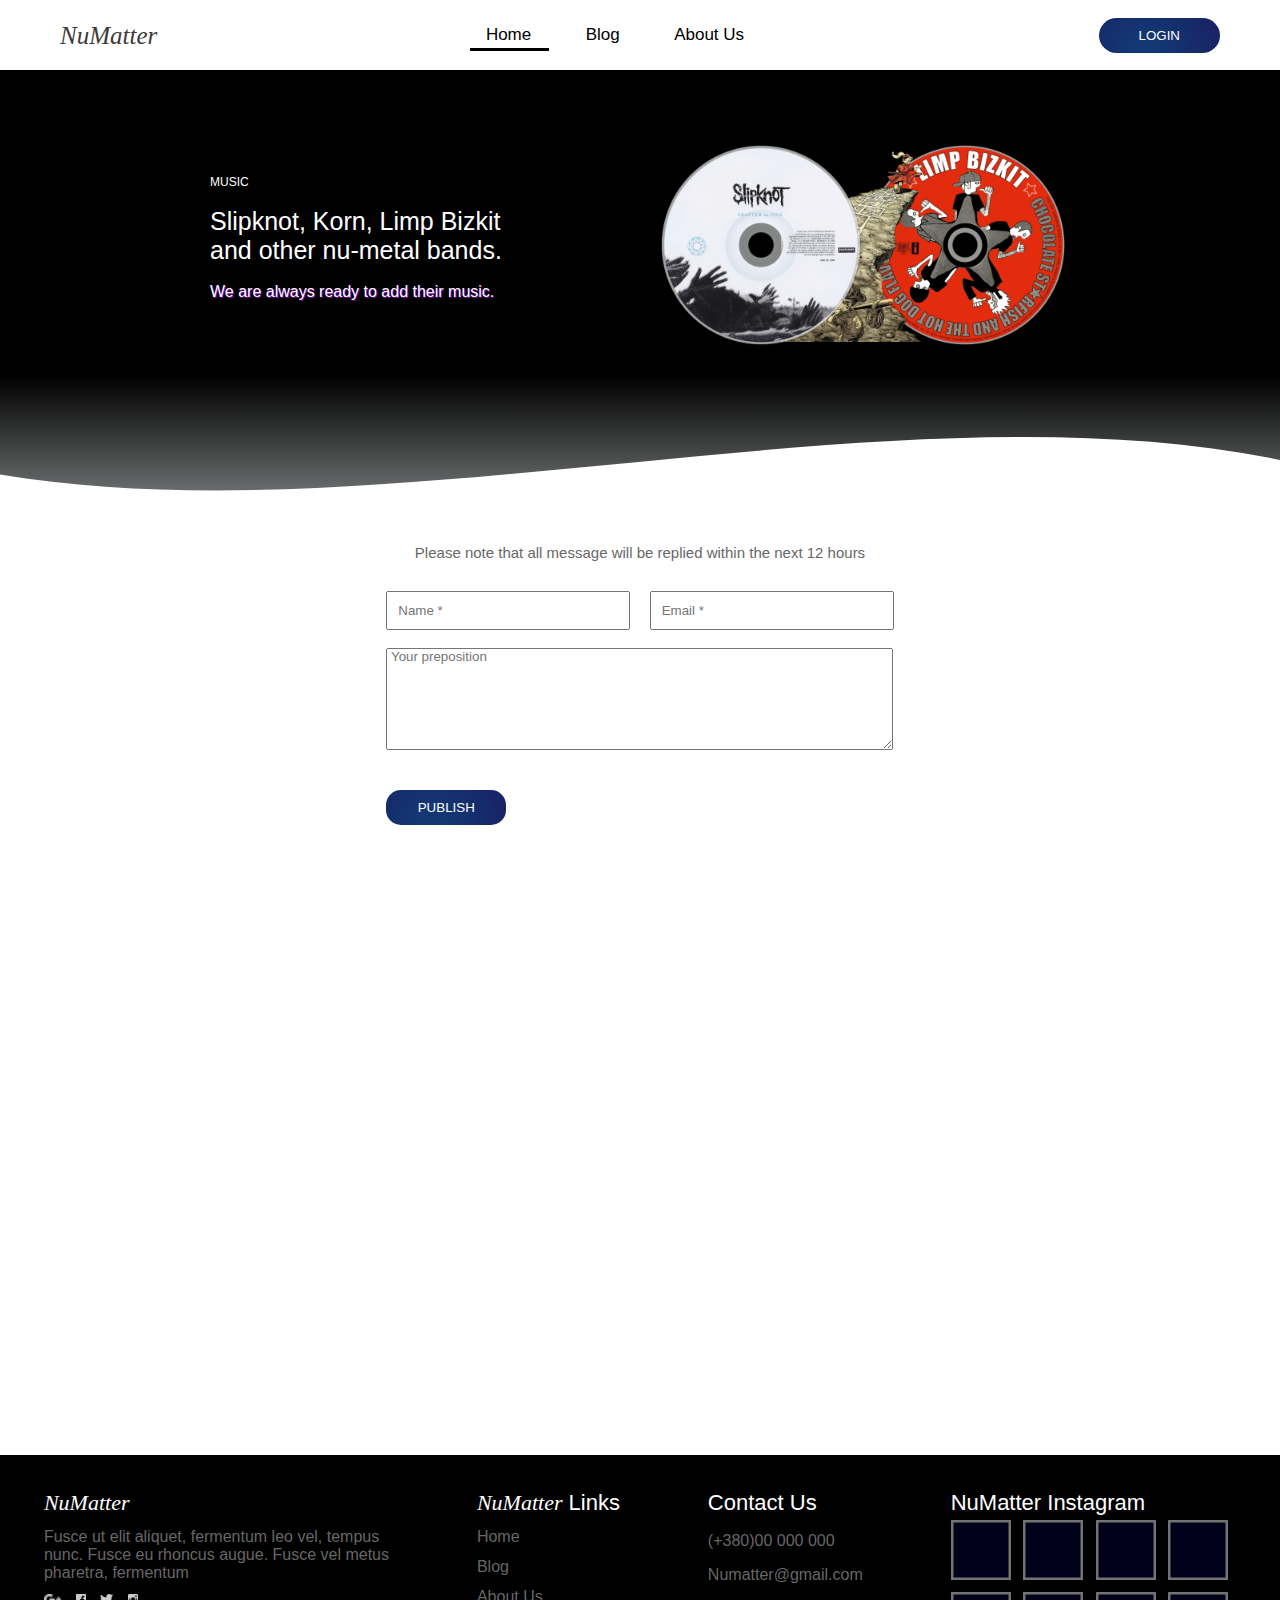
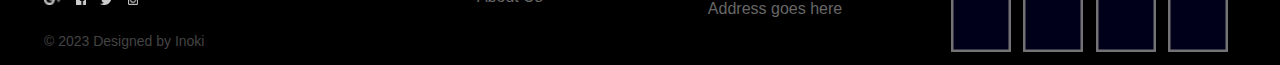
==== index.html @ db918412 "Rename contact.html to index.html" ====
<!DOCTYPE html>
<html>
	<head>
		<meta charset="utf-8">
		<meta name="viewport" content="width=device-width, initial-scale=1">
		<title>Home</title>
		<link rel="stylesheet" href="style.css">
	</head>
	<body>
		<header>
			<nav>
				<div id="logo">
					<a href="" class="none black i fantasy">NuMatter</a>
				</div>
				<a href="#" class="current none black">Home</a>
				<a href="#" class="none black">Blog</a>	
				<a href="#" class="none black">About Us</a>
				<div id="login">
					<button class="radial-blue white">LOGIN</button>
				</div>
			</nav>
			
		</header>
		<div id="content" class="linear-black">
			<div>
				<p>MUSIC</p>
				<br>
				<p>Slipknot, Korn, Limp Bizkit <br>and other nu-metal bands.</p>
				<br>
				<p>We are always ready to add their music.</p>
			</div>
			<div>
				<img src="media/slipknot.png" alt="slipknot">
				<img src="media/korn.png" alt="korn">
				<img src="media/limp_bizkit.png" alt="limp bizkit">
			</div>
		</div>
		<div id="wave"><svg viewBox="0 0 500 150" preserveAspectRatio="none" style="height: 100%; width: 100%;"><path d="M-0.84,67.60 C150.00,150.00 349.20,-49.99 500.00,49.99 L500.00,150.00 L0.00,150.00 Z" style="stroke: none; fill: white;"></path></svg></div>
			</div>
		<div class="form">
			<form action="" method="post">
				<p class="grey">Please note that all message will be replied within the next 12 hours</p>
  				<input id="POST-name" type="text" name="name" placeholder="Name *">
  				<input id="POST-email" type="text" name="email" placeholder="Email *">
  				<br><br>
  				<textarea name="comment" id="POST-comment" cols="40" rows="10" placeholder=" Your preposition"></textarea>
  				<br><br><br>
  				<input id="POST-submit" type="submit" value="PUBLISH" class="radial-blue">
			</form>
		</div>
		<div id="maps">
			<iframe src="https://www.google.com/maps/embed?pb=!1m18!1m12!1m3!1d1415.8816824438043!2d30.211501410605013!3d48.75810889175753!2m3!1f0!2f0!3f0!3m2!1i1024!2i768!4f13.1!3m3!1m2!1s0x40d20d0c9b9dd7b9%3A0x5b7a912d91df345!2z0JDQotCRLdCc0LDRgNC60LXRgg!5e0!3m2!1sru!2sua!4v1681417609507!5m2!1sru!2sua" width="600" height="450" style="border:0;" allowfullscreen="" loading="lazy" referrerpolicy="no-referrer-when-downgrade"></iframe>
		</div>
		<footer class="grey">
			<div class="description">
				<a href="#" class="none white i fantasy big">NuMatter</a>
				<p class="">Fusce ut elit aliquet, fermentum leo vel, tempus<br> nunc. Fusce eu rhoncus augue. Fusce vel metus<br> pharetra, fermentum</p>
				<div class="icons_footer">	
					<img src="media/google.png" alt="google">
					<img src="media/facebook.png" alt="facebook">
					<img src="media/twitter.png" alt="twitter">
					<img src="media/instagram.png" alt="instagram">
				</div>
				<p class="small faded">© 2023 Designed by Inoki</p>
			</div>
			<div class="links flex-column">
				<p class="big white"><span class="i fantasy">NuMatter</span> Links</p>
				<a href="#" class="none grey">Home</a>
				<a href="#" class="none grey">Blog</a>	
				<a href="#" class="none grey">About Us</a>
			</div>
			<div class="contact">
				<p class="big white">Contact Us</p>
				<p>(+380)00 000 000</p>
				<p>Numatter@gmail.com</p>
				<p>Address goes here</p>
			</div>
			<div class="instagram">
				<p class="big white">NuMatter Instagram</p>
				<svg width="60" height="60">
					<rect x="0" y="0" width="60" height="60" style="fill:blue;stroke:grey;stroke-width:5;fill-opacity:0.1;stroke-opacity:0.9"></rect>
				  	<text class="hidden" x="15" y="24" fill="black"
				font-weight="bold">+</text>
				</svg>
				<svg width="60" height="60">
					<rect x="0" y="0" width="60" height="60" style="fill:blue;stroke:grey;stroke-width:5;fill-opacity:0.1;stroke-opacity:0.9"></rect>
				  	<text class="hidden" x="15" y="24" fill="black"
				font-weight="bold">+</text>
				</svg>
				<svg width="60" height="60">
					<rect x="0" y="0" width="60" height="60" style="fill:blue;stroke:grey;stroke-width:5;fill-opacity:0.1;stroke-opacity:0.9"></rect>
				  	<text class="hidden" x="15" y="24" fill="black"
				font-weight="bold">+</text>
				</svg>
				<svg width="60" height="60">
					<rect x="0" y="0" width="60" height="60" style="fill:blue;stroke:grey;stroke-width:5;fill-opacity:0.1;stroke-opacity:0.9"></rect>
				  	<text class="hidden" x="15" y="24" fill="black"
				font-weight="bold">+</text>
				</svg>
				<br>
				<svg width="60" height="60">
					<rect x="0" y="0" width="60" height="60" style="fill:blue;stroke:grey;stroke-width:5;fill-opacity:0.1;stroke-opacity:0.9"></rect>
				  	<text class="hidden" x="15" y="24" fill="black"
				font-weight="bold">+</text>
				</svg>
				<svg width="60" height="60">
					<rect x="0" y="0" width="60" height="60" style="fill:blue;stroke:grey;stroke-width:5;fill-opacity:0.1;stroke-opacity:0.9"></rect>
				  	<text class="hidden" x="15" y="24" fill="black"
				font-weight="bold">+</text>
				</svg>
				<svg width="60" height="60">
					<rect x="0" y="0" width="60" height="60" style="fill:blue;stroke:grey;stroke-width:5;fill-opacity:0.1;stroke-opacity:0.9"></rect>
				  	<text class="hidden" x="15" y="24" fill="black"
				font-weight="bold">+</text>
				</svg>
				<svg width="60" height="60">
					<rect x="0" y="0" width="60" height="60" style="fill:blue;stroke:grey;stroke-width:5;fill-opacity:0.1;stroke-opacity:0.9"></rect>
				  	<text class="hidden" x="15" y="24" fill="black"
				font-weight="bold">+</text>
				</svg>
			</div>
		</footer>
	</body>
</html>
---- style.css ----
* {
	margin: 0;
	padding: 0;
}

body {
	font-family: "Poppins", sans-serif;
	overflow-x: hidden;
	width: 100%;
}

header {
	width: 100vw;
	height: 60px;
	text-align: center;
	padding: 5px 0px;
}

header * {
	position: relative;
	top: 10px;
}

header nav > a {
	padding-right: 50px;
	font-size: 17px;	
}

header nav > a.current {
    box-shadow: -24px 15px 0px -8px black;
}

header nav > a:hover {
    box-shadow: -24px 15px 0px -8px grey;
}

header #logo a {
	position: absolute;
	left: 60px;
	top: -3px;
	font-size: 25px;
	font-style: italic;	
	font-family: fantasy;
	color: #3d3a3a;
}

header #login button {
	position: absolute;
	right: 60px;
	top: -27px;
  	text-decoration: none;
	color: white;
	padding: 10px 40px;
	border-radius: 20px;
	border: none;
}

header #login button:hover {
	background: linear-gradient(180deg, rgba(0,0,0,1) 0%, rgba(0,0,0,1) 65%, rgba(149,153,154,1) 100%);
}

#content { 
	color: white;
	height: 470px;
	width: 100%;
	display: inline-block;
}

#wave {
    height: 120px;
    overflow: hidden;
    position: absolute;
    top: 420px;
    left: 0px;
    width: 100%;
}

#content div:nth-child(1) {
	position: absolute;
	left: 210px;
	top: 175px;
}

#content div:nth-child(1) > :nth-child(1) {
	font-size: 12px;
}

#content div:nth-child(1) > :nth-child(3) {
	font-size: 25px;
}

#content div:nth-child(1) > :nth-child(5) { 
	text-shadow: 1px 1px 1px #9b07ca;
}

#content div + div { 
	position: absolute;
	right: 215px;
	top: 145px;
}

#content div + div img { 
	height: 200px;
}

#content div + div img:nth-child(1) { 
	position: relative;
	z-index: 2;
}

#content div + div img:nth-child(2) { 
	position: absolute;
	left: 120px;
	top: -3px;
}

.form {
	display: flex;
	justify-content: center;
}

.form input {
	padding: 10px;
}

.form p {
	text-align: center;
	margin-bottom: 30px;
	font-size: 15px;
}

#POST-name {
	margin-right: 15px;
	width: 220px;
}

#POST-email {
	width: 220px;
}

#POST-comment {
	width: 505px;
	height: 100px;
	font-family: "Poppins", sans-serif;
}

#POST-submit {
	color: white;
	border-radius: 15px;
	width: 120px;
	border: none;
}

#POST-submit:hover {
	background: linear-gradient(180deg, rgba(0,0,0,1) 0%, rgba(0,0,0,1) 65%, rgba(149,153,154,1) 100%);
}

#maps {
	display: flex;
	justify-content: center;
	margin-top: 100px;
	margin-bottom: 80px;
}

footer {
	display: flex;
	justify-content: space-around;
	width: 100vw;
	height: 200px;
	background-color: rgb(0, 0, 0);
	padding: 5px 0px;
}

footer img {
	width: 13	px;
	height: 11px;
}

footer > div {
	margin-top: 30px;
}

footer .description {
	display: flex;
	flex-direction: column;
}

footer .description a:nth-child(1) {
	font-size: 22px;
}

footer .description * {
	margin-bottom: 12px;
}

footer .description .icons_footer img {
	margin-right: 10px;
}

footer .links a {
 	margin-top: 12px;
}

footer .links a:hover {
	color: white;
}

footer .contact p:not(p:nth-child(1)) {
	 margin-top: 16px;
}

footer .instagram svg {
	margin: 4px 8px 4px 0px;
}

.grey {
	color: #676767;
}

.faded {
	color: #444444;
}

.small {
	font-size: 14px;
}

.big {
	font-size: 22px;
}

.radial-blue {
	background: radial-gradient(780px at 37.8% 100.3%, rgb(19, 55, 115) 2.2%, rgb(32, 7, 80) 20.2%, rgb(27, 88, 111) 58.6%, rgb(115, 88, 44) 75%, rgb(99, 19, 90) 89.6%, rgb(12, 51, 76) 96.1%);
}

.linear-black {
	background: linear-gradient(180deg, rgba(0,0,0,1) 0%, rgba(0,0,0,1) 65%, rgba(149,153,154,1) 100%);
}

.none {
	text-decoration: none;
}

.white {
	color: white;
}

.black {
	color: black;
}

.i {
	font-style: italic;
}

.fantasy {
	font-family: fantasy;
}

.flex-column {
	display: flex;
	flex-direction: column;
}

.hidden {
	display: none;
}
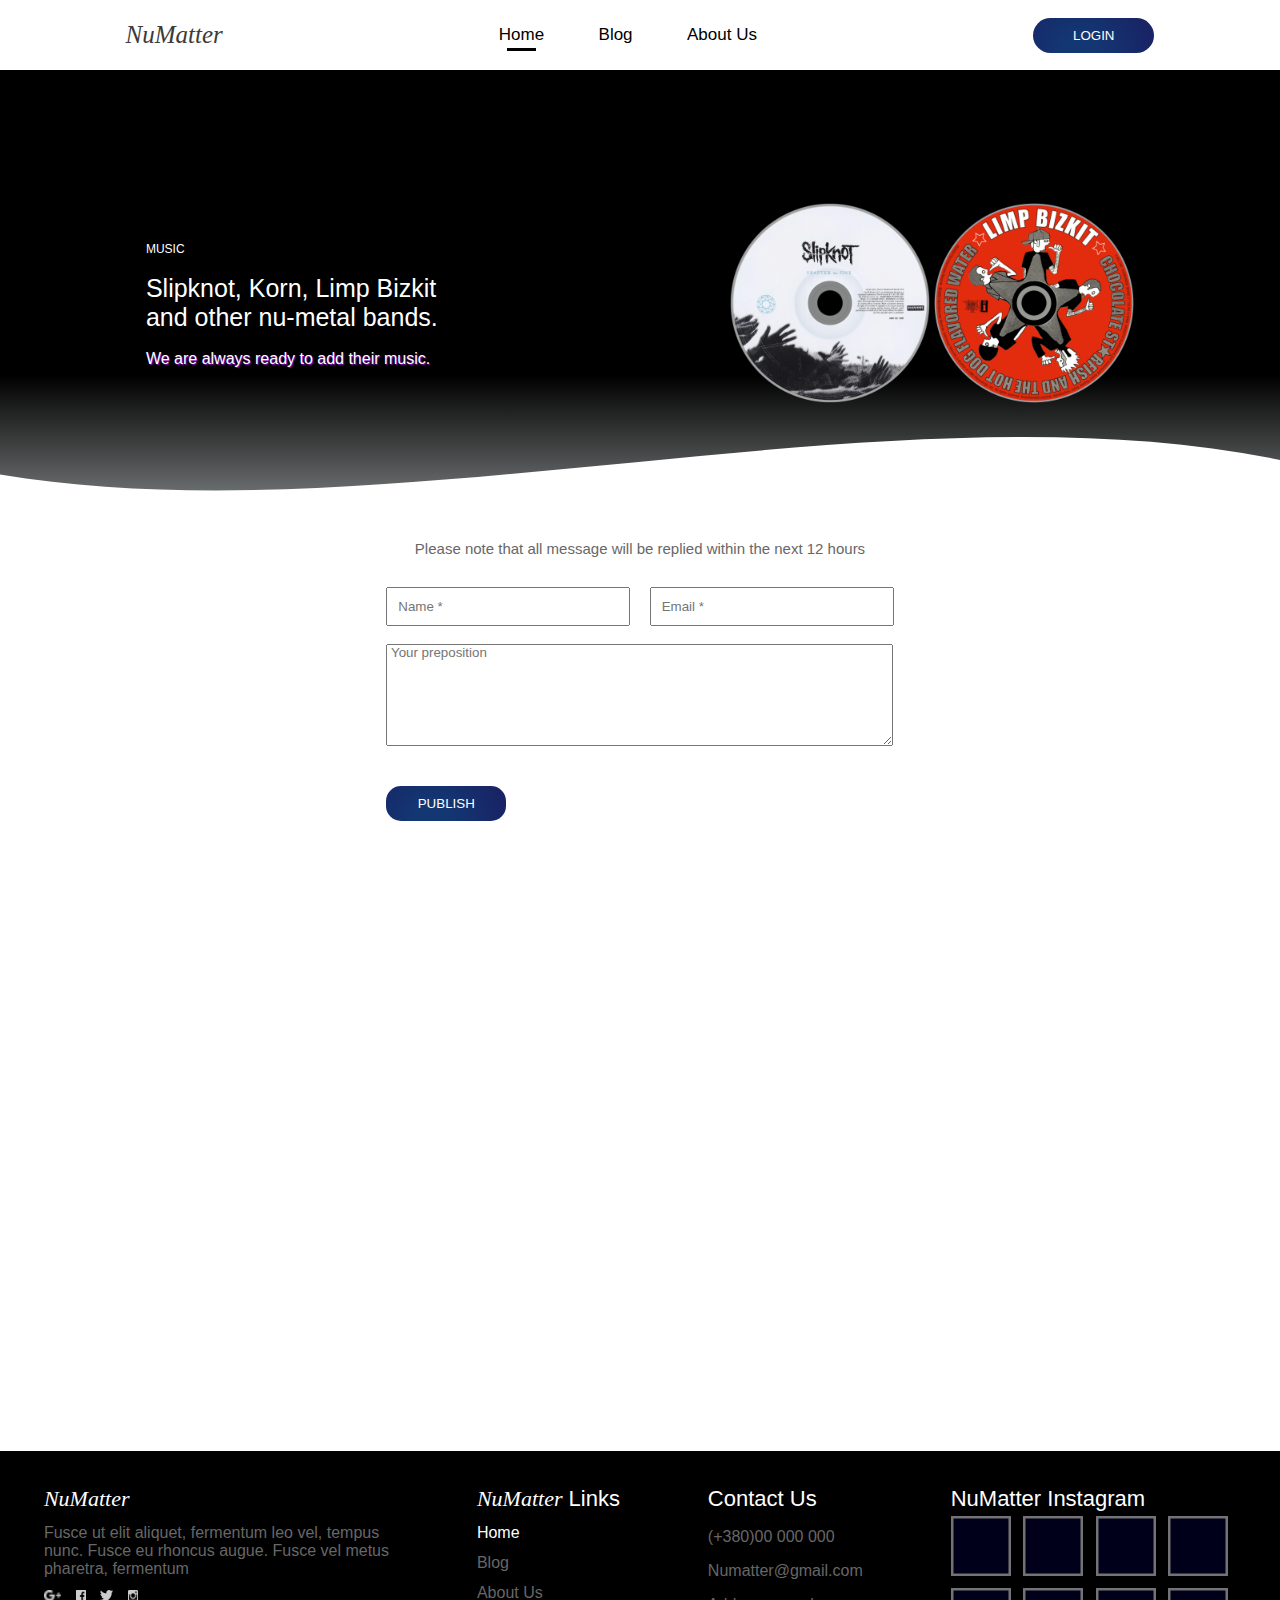
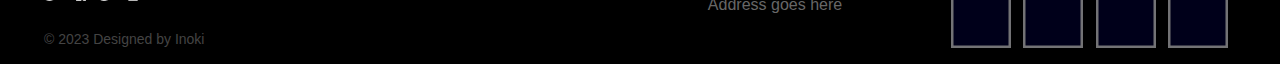
==== commit 71aee07f: "Add files via upload" ====
--- a/index.html
+++ b/index.html
@@ -1,124 +1,137 @@
 <!DOCTYPE html>
 <html>
-	<head>
-		<meta charset="utf-8">
-		<meta name="viewport" content="width=device-width, initial-scale=1">
-		<title>Home</title>
-		<link rel="stylesheet" href="style.css">
-	</head>
-	<body>
-		<header>
-			<nav>
-				<div id="logo">
-					<a href="" class="none black i fantasy">NuMatter</a>
-				</div>
-				<a href="#" class="current none black">Home</a>
-				<a href="#" class="none black">Blog</a>	
-				<a href="#" class="none black">About Us</a>
-				<div id="login">
-					<button class="radial-blue white">LOGIN</button>
-				</div>
-			</nav>
-			
-		</header>
-		<div id="content" class="linear-black">
-			<div>
-				<p>MUSIC</p>
-				<br>
-				<p>Slipknot, Korn, Limp Bizkit <br>and other nu-metal bands.</p>
-				<br>
-				<p>We are always ready to add their music.</p>
+<head>
+	<meta charset="utf-8">
+	<meta name="viewport" content="width=device-width, initial-scale=1">
+	<title>Home</title>
+	<link rel="stylesheet" href="style.css">
+</head>
+<body>
+	<div id="overlay"></div>
+	<div id="loginModal" class="modal">
+		<button class="close">&times;</button>
+		<form>
+			<label for="username">Username:</label>
+			<input type="text" id="username" name="username">
+			<label for="password">Password:</label>
+			<input type="password" id="password" name="password">
+			<input type="submit" value="Submit">
+		</form>
+	</div>
+	<header>
+		<nav>
+			<div id="logo">
+				<a href="index.html" class="none black i fantasy">NuMatter</a>
 			</div>
-			<div>
-				<img src="media/slipknot.png" alt="slipknot">
-				<img src="media/korn.png" alt="korn">
-				<img src="media/limp_bizkit.png" alt="limp bizkit">
+			<div id="navbar-links">
+				<a href="#" class="none black">Home</a>
+				<a href="blog.html" class="none black">Blog</a>
+				<a href="about-us.html" class="none black">About Us</a>
 			</div>
+			<div id="login">
+				<button class="radial-blue-back white">LOGIN</button>
+			</div>
+		</nav>
+	</header>
+	<div id="banner" class="linear-black-back">
+		<div class="index-banner-1">
+			<p>MUSIC</p>
+			<br>
+			<p>Slipknot, Korn, Limp Bizkit <br>and other nu-metal bands.</p>
+			<br>
+			<p>We are always ready to add their music.</p>
 		</div>
-		<div id="wave"><svg viewBox="0 0 500 150" preserveAspectRatio="none" style="height: 100%; width: 100%;"><path d="M-0.84,67.60 C150.00,150.00 349.20,-49.99 500.00,49.99 L500.00,150.00 L0.00,150.00 Z" style="stroke: none; fill: white;"></path></svg></div>
-			</div>
-		<div class="form">
-			<form action="" method="post">
-				<p class="grey">Please note that all message will be replied within the next 12 hours</p>
-  				<input id="POST-name" type="text" name="name" placeholder="Name *">
-  				<input id="POST-email" type="text" name="email" placeholder="Email *">
-  				<br><br>
-  				<textarea name="comment" id="POST-comment" cols="40" rows="10" placeholder=" Your preposition"></textarea>
-  				<br><br><br>
-  				<input id="POST-submit" type="submit" value="PUBLISH" class="radial-blue">
-			</form>
+		<div class="index-banner-2">
+			<img src="media/slipknot.png" alt="slipknot">
+			<img src="media/limp_bizkit.png" alt="limp bizkit">
 		</div>
-		<div id="maps">
-			<iframe src="https://www.google.com/maps/embed?pb=!1m18!1m12!1m3!1d1415.8816824438043!2d30.211501410605013!3d48.75810889175753!2m3!1f0!2f0!3f0!3m2!1i1024!2i768!4f13.1!3m3!1m2!1s0x40d20d0c9b9dd7b9%3A0x5b7a912d91df345!2z0JDQotCRLdCc0LDRgNC60LXRgg!5e0!3m2!1sru!2sua!4v1681417609507!5m2!1sru!2sua" width="600" height="450" style="border:0;" allowfullscreen="" loading="lazy" referrerpolicy="no-referrer-when-downgrade"></iframe>
+	</div>
+	<div id="wave"><svg viewBox="0 0 500 150" preserveAspectRatio="none" style="height: 100%; width: 100%;"><path d="M-0.84,67.60 C150.00,150.00 349.20,-49.99 500.00,49.99 L500.00,150.00 L0.00,150.00 Z" style="stroke: none; fill: white;"></path></svg></div>
+	<div class="form">
+		<form action="" method="post">
+			<p class="grey">Please note that all message will be replied within the next 12 hours</p>
+			<input id="POST-name" type="text" name="name" placeholder="Name *">
+			<input id="POST-email" type="text" name="email" placeholder="Email *">
+			<br><br>
+			<textarea name="comment" id="POST-comment" cols="40" rows="10" placeholder=" Your preposition"></textarea>
+			<br><br><br>
+			<input id="POST-submit" type="submit" value="PUBLISH" class="radial-blue-back">
+		</form>
+	</div>
+	<div id="maps">
+		<iframe src="https://www.google.com/maps/embed?pb=!1m18!1m12!1m3!1d1415.8816824438043!2d30.211501410605013!3d48.75810889175753!2m3!1f0!2f0!3f0!3m2!1i1024!2i768!4f13.1!3m3!1m2!1s0x40d20d0c9b9dd7b9%3A0x5b7a912d91df345!2z0JDQotCRLdCc0LDRgNC60LXRgg!5e0!3m2!1sru!2sua!4v1681417609507!5m2!1sru!2sua" width="600" height="450" style="border:0;" allowfullscreen="" loading="lazy" referrerpolicy="no-referrer-when-downgrade"></iframe>
+	</div>
+</div>
+<footer class="grey">
+	<div class="description">
+		<a href="#" class="none white i fantasy big">NuMatter</a>
+		<p class="">Fusce ut elit aliquet, fermentum leo vel, tempus<br> nunc. Fusce eu rhoncus augue. Fusce vel metus<br> pharetra, fermentum</p>
+		<div class="icons_footer">	
+			<a href="https://www.google.com" target="_blank"><img src="media/google.png" alt="google"></a>
+			<a href="https://www.facebook.com" target="_blank"><img src="media/facebook.png" alt="facebook"></a>
+			<a href="https://www.twitter.com" target="_blank"><img src="media/twitter.png" alt="twitter"></a>
+			<a href="https://www.instagram.com" target="_blank"><img src="media/instagram.png" alt="instagram"></a> 
 		</div>
-		<footer class="grey">
-			<div class="description">
-				<a href="#" class="none white i fantasy big">NuMatter</a>
-				<p class="">Fusce ut elit aliquet, fermentum leo vel, tempus<br> nunc. Fusce eu rhoncus augue. Fusce vel metus<br> pharetra, fermentum</p>
-				<div class="icons_footer">	
-					<img src="media/google.png" alt="google">
-					<img src="media/facebook.png" alt="facebook">
-					<img src="media/twitter.png" alt="twitter">
-					<img src="media/instagram.png" alt="instagram">
-				</div>
-				<p class="small faded">© 2023 Designed by Inoki</p>
-			</div>
-			<div class="links flex-column">
-				<p class="big white"><span class="i fantasy">NuMatter</span> Links</p>
-				<a href="#" class="none grey">Home</a>
-				<a href="#" class="none grey">Blog</a>	
-				<a href="#" class="none grey">About Us</a>
-			</div>
-			<div class="contact">
-				<p class="big white">Contact Us</p>
-				<p>(+380)00 000 000</p>
-				<p>Numatter@gmail.com</p>
-				<p>Address goes here</p>
-			</div>
-			<div class="instagram">
-				<p class="big white">NuMatter Instagram</p>
-				<svg width="60" height="60">
-					<rect x="0" y="0" width="60" height="60" style="fill:blue;stroke:grey;stroke-width:5;fill-opacity:0.1;stroke-opacity:0.9"></rect>
-				  	<text class="hidden" x="15" y="24" fill="black"
-				font-weight="bold">+</text>
-				</svg>
-				<svg width="60" height="60">
-					<rect x="0" y="0" width="60" height="60" style="fill:blue;stroke:grey;stroke-width:5;fill-opacity:0.1;stroke-opacity:0.9"></rect>
-				  	<text class="hidden" x="15" y="24" fill="black"
-				font-weight="bold">+</text>
-				</svg>
-				<svg width="60" height="60">
-					<rect x="0" y="0" width="60" height="60" style="fill:blue;stroke:grey;stroke-width:5;fill-opacity:0.1;stroke-opacity:0.9"></rect>
-				  	<text class="hidden" x="15" y="24" fill="black"
-				font-weight="bold">+</text>
-				</svg>
-				<svg width="60" height="60">
-					<rect x="0" y="0" width="60" height="60" style="fill:blue;stroke:grey;stroke-width:5;fill-opacity:0.1;stroke-opacity:0.9"></rect>
-				  	<text class="hidden" x="15" y="24" fill="black"
-				font-weight="bold">+</text>
-				</svg>
-				<br>
-				<svg width="60" height="60">
-					<rect x="0" y="0" width="60" height="60" style="fill:blue;stroke:grey;stroke-width:5;fill-opacity:0.1;stroke-opacity:0.9"></rect>
-				  	<text class="hidden" x="15" y="24" fill="black"
-				font-weight="bold">+</text>
-				</svg>
-				<svg width="60" height="60">
-					<rect x="0" y="0" width="60" height="60" style="fill:blue;stroke:grey;stroke-width:5;fill-opacity:0.1;stroke-opacity:0.9"></rect>
-				  	<text class="hidden" x="15" y="24" fill="black"
-				font-weight="bold">+</text>
-				</svg>
-				<svg width="60" height="60">
-					<rect x="0" y="0" width="60" height="60" style="fill:blue;stroke:grey;stroke-width:5;fill-opacity:0.1;stroke-opacity:0.9"></rect>
-				  	<text class="hidden" x="15" y="24" fill="black"
-				font-weight="bold">+</text>
-				</svg>
-				<svg width="60" height="60">
-					<rect x="0" y="0" width="60" height="60" style="fill:blue;stroke:grey;stroke-width:5;fill-opacity:0.1;stroke-opacity:0.9"></rect>
-				  	<text class="hidden" x="15" y="24" fill="black"
-				font-weight="bold">+</text>
-				</svg>
-			</div>
-		</footer>
-	</body>
-</html>
+		<p class="small faded">© 2023 Designed by Inoki</p>
+	</div>
+	<div class="links flex-column">
+		<p class="big white"><span class="i fantasy">NuMatter</span> Links</p>
+		<a href="#" class="none grey">Home</a>
+		<a href="blog.html" class="none grey">Blog</a>	
+		<a href="about-us.html" class="none grey">About Us</a>
+	</div>
+	<div class="contact">
+		<p class="big white">Contact Us</p>
+		<p>(+380)00 000 000</p>
+		<p>Numatter@gmail.com</p>
+		<p>Address goes here</p>
+	</div>
+	<div class="instagram">
+		<p class="big white">NuMatter Instagram</p>
+		<svg width="60" height="60">
+			<rect x="0" y="0" width="60" height="60" style="fill:blue;stroke:grey;stroke-width:5;fill-opacity:0.1;stroke-opacity:0.9"></rect>
+			<text class="hidden" x="15" y="24" fill="black"
+			font-weight="bold">+</text>
+		</svg>
+		<svg width="60" height="60">
+			<rect x="0" y="0" width="60" height="60" style="fill:blue;stroke:grey;stroke-width:5;fill-opacity:0.1;stroke-opacity:0.9"></rect>
+			<text class="hidden" x="15" y="24" fill="black"
+			font-weight="bold">+</text>
+		</svg>
+		<svg width="60" height="60">
+			<rect x="0" y="0" width="60" height="60" style="fill:blue;stroke:grey;stroke-width:5;fill-opacity:0.1;stroke-opacity:0.9"></rect>
+			<text class="hidden" x="15" y="24" fill="black"
+			font-weight="bold">+</text>
+		</svg>
+		<svg width="60" height="60">
+			<rect x="0" y="0" width="60" height="60" style="fill:blue;stroke:grey;stroke-width:5;fill-opacity:0.1;stroke-opacity:0.9"></rect>
+			<text class="hidden" x="15" y="24" fill="black"
+			font-weight="bold">+</text>
+		</svg>
+		<br>
+		<svg width="60" height="60">
+			<rect x="0" y="0" width="60" height="60" style="fill:blue;stroke:grey;stroke-width:5;fill-opacity:0.1;stroke-opacity:0.9"></rect>
+			<text class="hidden" x="15" y="24" fill="black"
+			font-weight="bold">+</text>
+		</svg>
+		<svg width="60" height="60">
+			<rect x="0" y="0" width="60" height="60" style="fill:blue;stroke:grey;stroke-width:5;fill-opacity:0.1;stroke-opacity:0.9"></rect>
+			<text class="hidden" x="15" y="24" fill="black"
+			font-weight="bold">+</text>
+		</svg>
+		<svg width="60" height="60">
+			<rect x="0" y="0" width="60" height="60" style="fill:blue;stroke:grey;stroke-width:5;fill-opacity:0.1;stroke-opacity:0.9"></rect>
+			<text class="hidden" x="15" y="24" fill="black"
+			font-weight="bold">+</text>
+		</svg>
+		<svg width="60" height="60">
+			<rect x="0" y="0" width="60" height="60" style="fill:blue;stroke:grey;stroke-width:5;fill-opacity:0.1;stroke-opacity:0.9"></rect>
+			<text class="hidden" x="15" y="24" fill="black"
+			font-weight="bold">+</text>
+		</svg>
+	</div>
+</footer>
+</div>
+<script src="script.js"></script>
+</body>
+</html>--- a/style.css
+++ b/style.css
@@ -7,6 +7,7 @@
 	font-family: "Poppins", sans-serif;
 	overflow-x: hidden;
 	width: 100%;
+	height: 100%;
 }
 
 header {
@@ -16,28 +17,30 @@
 	padding: 5px 0px;
 }
 
-header * {
-	position: relative;
-	top: 10px;
-}
-
-header nav > a {
-	padding-right: 50px;
+header nav {
+	height: 100%;
+	display: flex;
+	flex-direction: row;	
+	justify-content: space-around;
+	align-items: center;
+	flex-wrap: wrap;
+}
+
+header nav #navbar-links a {
+	margin-right: 25px;
+	margin-left: 25px;
 	font-size: 17px;	
 }
 
-header nav > a.current {
-    box-shadow: -24px 15px 0px -8px black;
-}
-
-header nav > a:hover {
-    box-shadow: -24px 15px 0px -8px grey;
+header nav #navbar-links a.current {
+	box-shadow: 0px 15px 0px -8px black;
+}
+
+header nav #navbar-links a:hover {
+	box-shadow: 0px 15px 0px -8px grey;
 }
 
 header #logo a {
-	position: absolute;
-	left: 60px;
-	top: -3px;
 	font-size: 25px;
 	font-style: italic;	
 	font-family: fantasy;
@@ -45,10 +48,7 @@
 }
 
 header #login button {
-	position: absolute;
-	right: 60px;
-	top: -27px;
-  	text-decoration: none;
+	text-decoration: none;
 	color: white;
 	padding: 10px 40px;
 	border-radius: 20px;
@@ -59,59 +59,260 @@
 	background: linear-gradient(180deg, rgba(0,0,0,1) 0%, rgba(0,0,0,1) 65%, rgba(149,153,154,1) 100%);
 }
 
-#content { 
+#overlay {
+  position: fixed;
+  top: 0;
+  left: 0;
+  width: 100%;
+  height: 100%;
+  background-color: rgba(0,0,0,0.5);
+  z-index: 2;
+  display: none;
+}
+
+.modal {
+  display: none;
+  position: fixed;
+  z-index: 3;
+  left: 50%;
+  top: 50%;
+  transform: translate(-50%, -50%);
+  background-color: white;
+}
+
+.close {
+  position: absolute;
+  top: 10px;
+  right: 10px;
+  font-size: 20px;
+  color: white;
+  padding: 5px 10px;
+  background-color: black;
+  border: none;
+}
+
+.close:hover {
+  color: black;
+  background-color: #565656;
+  cursor: pointer;
+}
+
+#loginModal form {
+  display: flex;
+  flex-direction: column;
+  align-items: center;
+  background-color: white;
+  padding: 100px;
+  border-radius: 10px;
+  box-shadow: 0px 0px 10px rgba(0,0,0,0.1);
+}
+
+#loginModal form label {
+  font-size: 18px;
+  color: black;
+  margin-bottom: 10px;
+}
+
+#loginModal form input[type="text"],
+#loginModal form input[type="password"] {
+  width: 100%;
+  padding: 10px;
+  margin-bottom: 20px;
+  border-radius: 5px;
+  border: none;
+  box-shadow: inset 0px 0px 5px rgba(0,0,0,0.1);
+}
+
+#loginModal form input[type="submit"] {
+  width: 100%;
+  padding: 10px;
+  background-color: black;
+  color: white;
+  border-radius: 5px;
+  border: none;
+}
+
+#loginModal form input[type="submit"]:hover {
+    background-color: gray;
+    cursor:pointer;
+}
+
+#banner { 
 	color: white;
 	height: 470px;
 	width: 100%;
-	display: inline-block;
+	display: flex;
+	justify-content: space-around;
+	align-items: center;
 }
 
 #wave {
-    height: 120px;
-    overflow: hidden;
-    position: absolute;
-    top: 420px;
-    left: 0px;
-    width: 100%;
-}
-
-#content div:nth-child(1) {
+	height: 120px;
+	overflow: hidden;
 	position: absolute;
-	left: 210px;
-	top: 175px;
-}
-
-#content div:nth-child(1) > :nth-child(1) {
+	top: 420px;
+	left: 0px;
+	width: 100%;
+}
+
+#banner div.index-banner-1 {
+	z-index: 1;
+}
+
+#banner div.index-banner-1 > :nth-child(1) {
 	font-size: 12px;
 }
 
-#content div:nth-child(1) > :nth-child(3) {
+#banner div.index-banner-1 > :nth-child(3) {
 	font-size: 25px;
 }
 
-#content div:nth-child(1) > :nth-child(5) { 
+#banner div.index-banner-1 > :nth-child(5) { 
 	text-shadow: 1px 1px 1px #9b07ca;
 }
 
-#content div + div { 
-	position: absolute;
-	right: 215px;
-	top: 145px;
-}
-
-#content div + div img { 
+
+#banner .index-banner-1 + div img { 
 	height: 200px;
-}
-
-#content div + div img:nth-child(1) { 
-	position: relative;
-	z-index: 2;
-}
-
-#content div + div img:nth-child(2) { 
-	position: absolute;
-	left: 120px;
-	top: -3px;
+	animation: rotation 3s infinite linear;
+}
+
+@keyframes rotation {
+  from {
+    transform: rotate(0deg);
+  }
+  to {
+    transform: rotate(359deg);
+  }
+}
+
+#banner .index-banner-1 + div img:nth-child(1) { 
+	
+}
+
+
+#banner .blog-banner-1 {
+	display: flex;
+	flex-direction: column;
+	align-items: center;	
+	align-self: center;
+	height: 100px;
+}
+
+.box {
+	display: flex;
+	margin: auto;
+	width: 40%;
+	border: 1px solid black;
+	border-radius: 10px;
+	margin-top: 50px;
+}
+
+.box div {
+	width: 70%;
+	text-align: center;
+	display: flex;
+	flex-direction: column;
+	align-items: center;
+	margin: auto;
+}
+
+.box div img {
+	width: 150px;
+}
+
+.box div img {
+	padding-top: 10px;
+}
+
+.box div p {
+	padding-top: 10px;
+	width: 80%;
+}
+
+.box div p.grey {
+	padding-bottom: 30px;
+}
+
+.content {
+	display: flex;
+	flex-direction: column;
+	width: 50%;
+	margin: auto;
+	margin-bottom: 50px;
+}
+
+.content p+p, .content p+div, .content div+p {
+	padding-top: 35px;
+}
+
+.content div {
+	display: flex;
+}
+
+.content div div {
+	display: flex;
+	flex-direction: column;
+}
+
+.content img {
+	width: 350px;
+	padding-left: 30px;
+}
+
+.post-content {
+	display: flex;
+	margin: auto;
+	margin-bottom: 65px;
+	width: 50%;
+	justify-content: space-between;
+}
+
+.post-content a:hover {
+	background: linear-gradient(180deg, rgba(0,0,0,1) 0%, rgba(0,0,0,1) 65%, rgba(149,153,154,1) 100%);
+	-webkit-background-clip: text;
+	-webkit-text-fill-color: transparent;
+}
+
+.post-content p:nth-child(1) {
+	padding-bottom: 15px;
+}
+
+.post-content img {
+	padding-left: 10px;
+	height: 24px;
+}
+
+.post-content div div {
+	display: flex;
+	flex-direction: row;
+}
+
+.chronology {
+	display: flex; 
+	margin-top: 50px;
+	flex-direction: column;
+	align-items: center; 
+	justify-content: center;
+}
+
+.chronology>div:nth-child(2) {
+	display: flex;
+	flex-direction: row;
+	align-items: center; 
+	justify-content: center;
+}
+
+.chronology .flex-column {
+	width: 300px;
+}
+
+.line {
+	width: 10px; 
+	height: 800px;
+	background-color: black; 
+	margin: 10px 20px; 
+	border-radius: 10px;
 }
 
 .form {
@@ -123,10 +324,14 @@
 	padding: 10px;
 }
 
-.form p {
+form p {
 	text-align: center;
 	margin-bottom: 30px;
 	font-size: 15px;
+}
+
+form .big {
+	font-size: 22px;
 }
 
 #POST-name {
@@ -159,20 +364,19 @@
 	display: flex;
 	justify-content: center;
 	margin-top: 100px;
-	margin-bottom: 80px;
 }
 
 footer {
 	display: flex;
 	justify-content: space-around;
 	width: 100vw;
-	height: 200px;
 	background-color: rgb(0, 0, 0);
 	padding: 5px 0px;
+	margin-top: 80px;
+	flex-wrap: wrap;
 }
 
 footer img {
-	width: 13	px;
 	height: 11px;
 }
 
@@ -198,7 +402,7 @@
 }
 
 footer .links a {
- 	margin-top: 12px;
+	margin-top: 12px;
 }
 
 footer .links a:hover {
@@ -206,7 +410,7 @@
 }
 
 footer .contact p:not(p:nth-child(1)) {
-	 margin-top: 16px;
+	margin-top: 16px;
 }
 
 footer .instagram svg {
@@ -229,12 +433,22 @@
 	font-size: 22px;
 }
 
+.middle {
+	font-size: 18px;
+}
+
+.radial-blue-back {
+	background: radial-gradient(780px at 37.8% 100.3%, rgb(19, 55, 115) 2.2%, rgb(32, 7, 80) 20.2%, rgb(27, 88, 111) 58.6%, rgb(115, 88, 44) 75%, rgb(99, 19, 90) 89.6%, rgb(12, 51, 76) 96.1%);
+}
+
+.linear-black-back {
+	background: linear-gradient(180deg, rgba(0,0,0,1) 0%, rgba(0,0,0,1) 65%, rgba(149,153,154,1) 100%);
+}
+
 .radial-blue {
 	background: radial-gradient(780px at 37.8% 100.3%, rgb(19, 55, 115) 2.2%, rgb(32, 7, 80) 20.2%, rgb(27, 88, 111) 58.6%, rgb(115, 88, 44) 75%, rgb(99, 19, 90) 89.6%, rgb(12, 51, 76) 96.1%);
-}
-
-.linear-black {
-	background: linear-gradient(180deg, rgba(0,0,0,1) 0%, rgba(0,0,0,1) 65%, rgba(149,153,154,1) 100%);
+	-webkit-background-clip: text;
+	-webkit-text-fill-color: transparent;
 }
 
 .none {
@@ -266,45 +480,172 @@
 	display: none;
 }
 
-
-
-
-
-
-
-
-
-
-
-
-
-
-
-
-
-
-
-
-
-
-
-
-
-
-
-
-
-
-
-
-
-
-
-
-
-
-
-
-
-
-
+hr.rounded {
+	display: flex;
+	margin: auto;
+	width: 25%;
+	margin-top: 10px;
+	border: 3px solid grey;
+	border-radius: 5px;
+}
+
+p:hover+hr.rounded {
+	border: 3px solid black;
+}
+
+.quarter-width {
+	width: 35%;
+}
+
+.center {
+	display: flex;
+	margin: auto;
+}
+
+.text-center {
+	text-align: center;
+}
+
+.text-left {
+	text-align: left; 
+}
+
+.text-right {
+	text-align: right; 
+}
+
+.margin-top-small {
+	margin-top: 10px;
+}
+
+.margin-top-middle {
+	margin-top: 50px;
+}
+
+.margin-top-large {
+	margin-top: 300px;
+}
+
+.line-height-middle {
+	line-height: 30px;
+}
+
+
+@media screen and (max-width: 1500px) {
+.content div {
+		display: initial;
+	}
+
+	.content img {
+		padding-left: initial;
+		margin-top: 50px;
+	}
+}
+
+@media screen and (max-width: 940px) {
+	header {
+		height: 120px;
+	}
+
+	header #logo, header #login {
+		min-width: 40%;
+		order: -1;
+	}
+
+	#banner .index-banner-1 + div img {
+		opacity: 0.45;
+	}
+
+	#banner .index-banner-1 + div img:nth-child(2) { 
+	position: relative;
+	top: -60px;
+	}
+
+	#banner .index-banner-2 {
+		position: absolute;
+	}	
+
+	#wave {
+		top: 480px;
+	}
+
+	.box {
+		width: 80%;
+	}
+
+	.quarter-width {
+		width: 60%;
+	}
+
+	.chronology p {
+		width: 40%;
+	}
+
+	.form {
+		text-align: center;
+	}
+
+	#POST-name, #POST-email {
+		width: initial;
+	}
+
+	#POST-comment {
+		width: 344px;
+	}
+
+	footer {
+		justify-content: space-around;
+		text-align: center;
+	}
+
+	footer > div {
+		width: 300px;
+	}
+
+	footer .description, footer .links, footer .contact, footer .instagram {
+		min-width: 45%;
+	}
+
+	
+}
+
+
+
+
+
+
+
+
+
+
+
+
+
+
+
+
+
+
+
+
+
+
+
+
+
+
+
+
+
+
+
+
+
+
+
+
+
+
+
+
+
